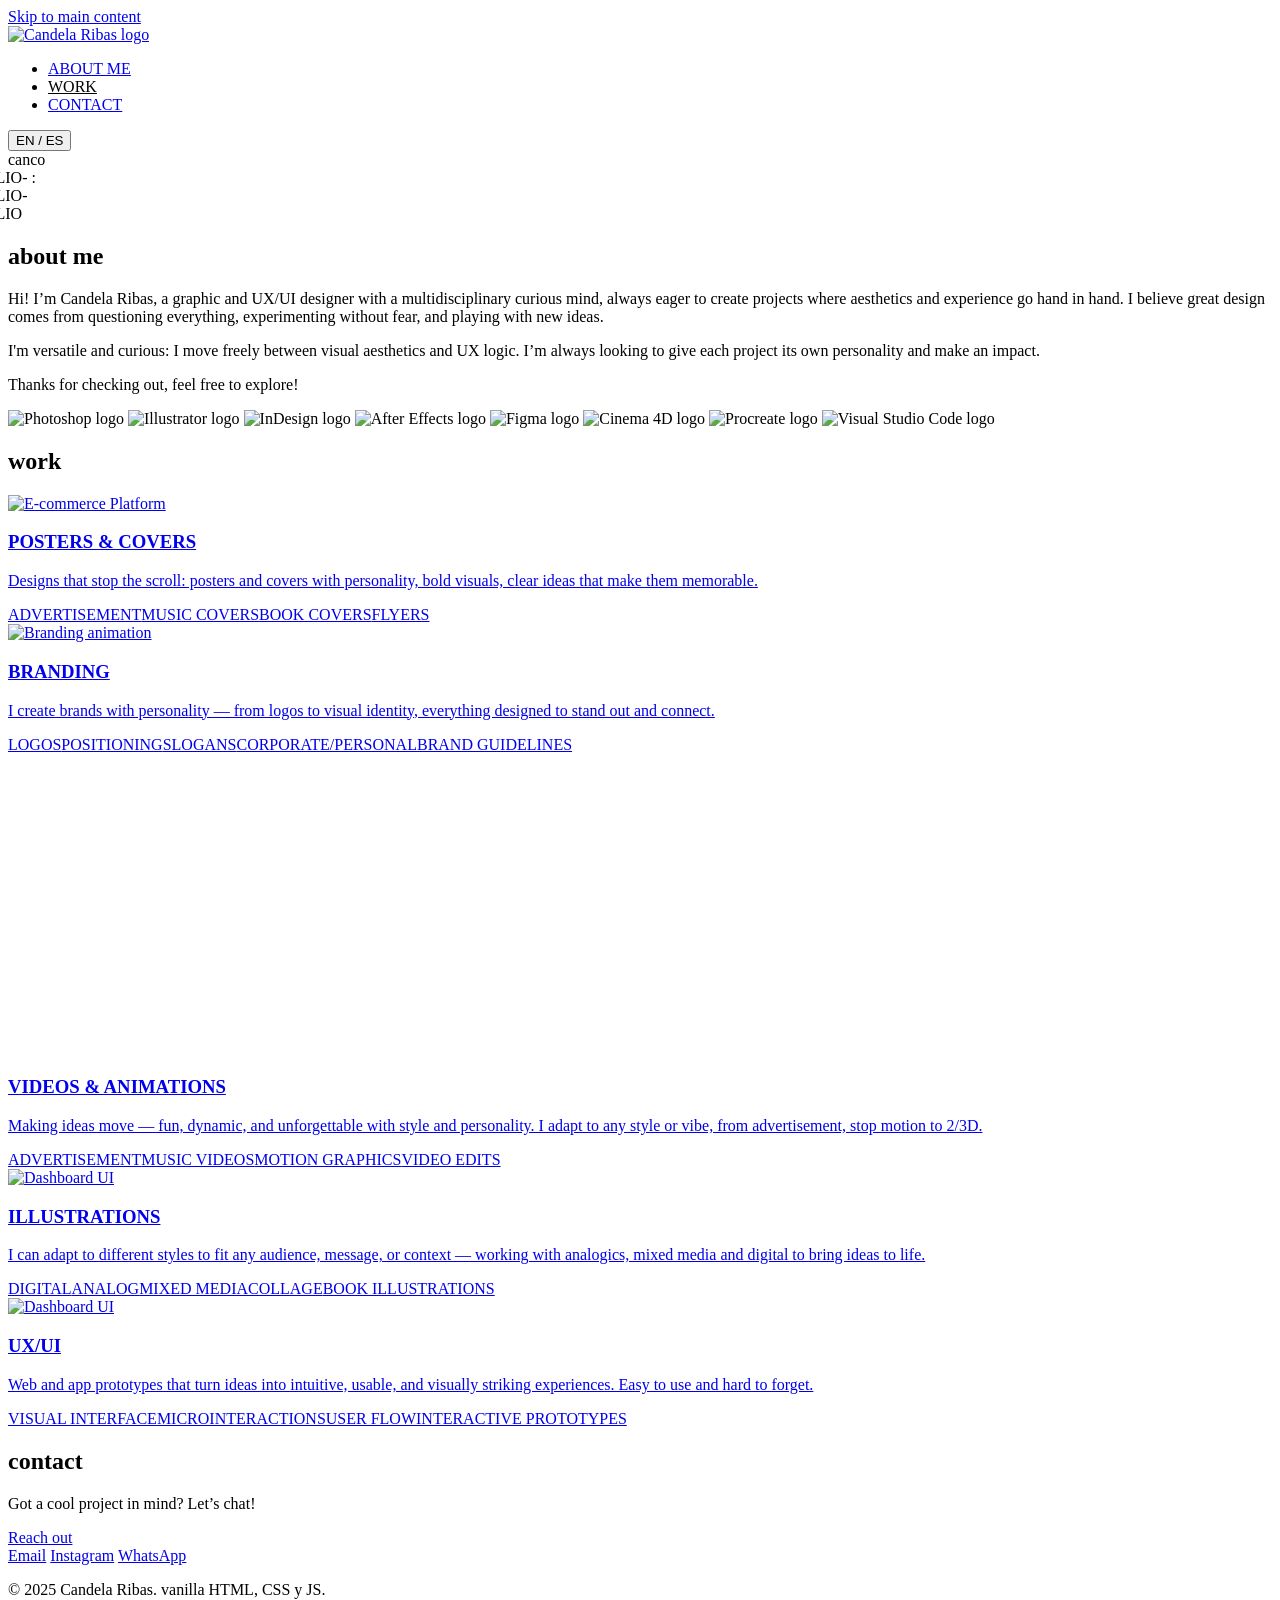
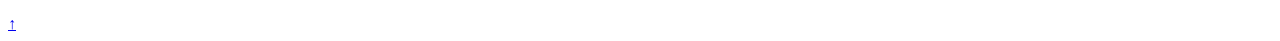
==== index.html @ 369df919 "cambio ux y branding" ====
<!DOCTYPE html>
<html lang="en">
<head>
  <meta charset="UTF-8">
  <meta name="viewport" content="width=device-width, initial-scale=1.0">
  <title>Candela Ribas</title>

	<link rel="stylesheet" href="https://use.typekit.net/axp1htj.css">
	<link rel="stylesheet" href="./assets/css/main.css">
  <script src="./assets/js/translations.js" defer></script>
  <script src="./assets/js/main.js" defer></script>
</head>

<body>

  <a href="#main" class="skip-link" data-i18n="nav.skip">Skip to main content</a>

  <!-- NAV -->
  <nav class="nav">
    <div class="nav-container">
			<a href="#" class="nav-logo" aria-label="Candela Ribas logo">
				<img class="nav-logo-img" src="https://ik.imagekit.io/7zyxg26dj/IMG_4680.PNG" alt="Candela Ribas logo" loading="eager" />
			</a>
      <div class="nav-actions">
        <ul class="nav-links">
          <li><a href="#about" data-i18n="nav.about">ABOUT ME</a></li>
          <li><a href="#projects" data-i18n="nav.work">WORK</a></li>
          <li><a href="#contact" data-i18n="nav.contact">CONTACT</a></li>
        </ul>
        <button type="button" class="lang-switch-btn" id="lang-toggle" aria-label="Switch language to Spanish" title="Cambiar idioma a Español">
          <span class="lang-option lang-en active">EN</span>
          <span class="lang-divider" aria-hidden="true">/</span>
          <span class="lang-option lang-es">ES</span>
        </button>
      </div>
    </div>
  </nav>

  <main id="main">

    <!-- HERO -->
    <section id="hero" class="hero">
			<div class="hero-bg parallax-bg" aria-hidden="true"></div>
      <div class="hero-text-group">
        <div class="hero-label">canco</div>

        <div class="hero-logo-container">
          <div class="hero-logo">  PORTFOLIO- :  </div>
          <div class="hero-logo">  PORTFOLIO- </div>
          <div class="hero-logo">  PORTFOLIO  </div>

        </div>
      </div>
    </section>

    <!-- ABOUT -->
    <section id="about" class="section about">
      <div class="container">

        <h1 class="section-title animate-on-scroll" data-i18n="about.title">about me</h1>

        <div class="about-grid">

          <div class="about-text animate-on-scroll">
            <p data-i18n="about.p1">
          Hi! I’m Candela Ribas, a graphic and UX/UI designer with a multidisciplinary  
          curious mind, always eager to create projects where aesthetics and experience go hand in hand. 
          I believe great design comes from questioning everything, experimenting without fear, and playing with new ideas.
            </p>

            <p data-i18n="about.p2">
          I'm versatile and curious: I move freely between visual aesthetics and UX logic. 
          I’m always looking to give each project its own personality and make an impact.

            </p>

            <p data-i18n="about.p3">
          Thanks for checking out, feel free to explore!

            </p>
          </div>

          <!-- SKILLS CAROUSEL -->
          <div class="skills-carousel">
            <div class="skills-track">

							<span class="skill-icon animate-on-scroll" title="Photoshop" aria-label="Photoshop">
								<img src="https://commons.wikimedia.org/wiki/Special:FilePath/Adobe_Photoshop_CC_icon.svg" alt="Photoshop logo" width="24" height="24" loading="lazy" />
							</span>

							<span class="skill-icon animate-on-scroll" title="Illustrator" aria-label="Illustrator">
								<img src="https://commons.wikimedia.org/wiki/Special:FilePath/Adobe_Illustrator_CC_icon.svg" alt="Illustrator logo" width="24" height="24" loading="lazy" />
							</span>
            
							<span class="skill-icon animate-on-scroll" title="Indesign" aria-label="InDesign">
								<img src="https://commons.wikimedia.org/wiki/Special:FilePath/Adobe_InDesign_CC_icon.svg" alt="InDesign logo" width="24" height="24" loading="lazy" />
							</span>

							<span class="skill-icon animate-on-scroll" title="After Effects" aria-label="After Effects">
								<img src="https://commons.wikimedia.org/wiki/Special:FilePath/Adobe_After_Effects_CC_icon.svg" alt="After Effects logo" width="24" height="24" loading="lazy" />
							</span>

							<span class="skill-icon animate-on-scroll" title="FIGMA" aria-label="Figma">
								<img src="https://upload.wikimedia.org/wikipedia/commons/3/33/Figma-logo.svg" alt="Figma logo" width="24" height="24" loading="lazy" />
							</span>

							<span class="skill-icon animate-on-scroll" title="Fotografía" aria-label="Cinema 4D">
								<img src="https://ik.imagekit.io/7zyxg26dj/C4D_Logo.png" alt="Cinema 4D logo" width="24" height="24" loading="lazy" />
							</span>

						<span class="skill-icon animate-on-scroll" title="PROCREATE" aria-label="Procreate">
							<img src="https://ik.imagekit.io/7zyxg26dj/procreate-black-1695680507-logotic-brand.svg" alt="Procreate logo" width="60" height="60" loading="lazy" />
						</span>

						<span class="skill-icon animate-on-scroll" title="Visual Studio Code" aria-label="Visual Studio Code">
							<img src="https://upload.wikimedia.org/wikipedia/commons/9/9a/Visual_Studio_Code_1.35_icon.svg" alt="Visual Studio Code logo" width="24" height="24" loading="lazy" />
						</span>

                
            
            </div>
          </div>

        </div>
      </div>
    </section>

  	<!-- Projects Section -->
		<section id="projects" class="section projects">
			<div class="container">
				<h1 class="section-title animate-on-scroll" data-i18n="work.title">work</h1>
				<div class="projects-grid" data-reveal-stagger>
					<article class="project-card">
						<a class="project-link" href="project-editor.html?project=posters-covers" aria-label="Open POSTERS & COVERS project" data-i18n-attr="aria-label:work.p1.aria">
						  <div class="project-image">
							  <img src="https://ik.imagekit.io/7zyxg26dj/IMG_4683.jpg" alt="E-commerce Platform" loading="lazy" />
						  </div>
						  <div class="project-content">
							  <h3 class="project-title" data-i18n="work.p1.title">POSTERS & COVERS</h3>
							  <p data-i18n="work.p1.desc">Designs that stop the scroll: posters and covers with personality, bold visuals, 
				clear ideas that make them memorable. </p>
							  <div class="project-tags">
								  <span data-i18n="work.p1.tag1">ADVERTISMENT</span><span data-i18n="work.p1.tag2">MUSIC COVERS</span><span data-i18n="work.p1.tag3">BOOK COVERS</span><span data-i18n="work.p1.tag4">FLYERS</span>
							  </div>
						  </div>
						</a>
					</article>
					<article class="project-card">
						<a class="project-link" href="branding.html" aria-label="Open BRANDING project" data-i18n-attr="aria-label:work.p2.aria">
						  <div class="project-image">
							  <!-- Use original GIF without transformations to preserve animation speed -->
							  <img src="https://ik.imagekit.io/7zyxg26dj/Soda%20Can%20With%20Different%20Label%203D%20Animated%20Mockup.GIF" alt="Branding animation" loading="eager" width="400" height="300" />
						  </div>
						  <div class="project-content">
							  <h3 class="project-title" data-i18n="work.p2.title">BRANDING</h3>
							  <p data-i18n="work.p2.desc">I create brands with personality — from logos to visual identity, everything designed to stand out and connect.</p>
							  <div class="project-tags">
								  <span data-i18n="work.p2.tag1">LOGOS</span><span data-i18n="work.p2.tag2">POSITIONING</span><span data-i18n="work.p2.tag3">SLOGANS</span><span data-i18n="work.p2.tag4">CORPORATE/PERSONAL</span><span data-i18n="work.p2.tag5">BRAND GUIDELINES</span>
							  </div>
						  </div>
						</a>
					</article>
					<article class="project-card">
						<a class="project-link" href="project-editor.html?project=videos-animations" aria-label="Open VIDEOS & ANIMATIONS project" data-i18n-attr="aria-label:work.p3.aria">
						  <div class="project-image">
							  <!-- Inline video for Videos & Animations: autoplay, loop, muted, playsinline with poster -->
							  <video class="project-video" autoplay loop muted playsinline preload="metadata" poster="https://ik.imagekit.io/7zyxg26dj/IMG_4683.jpg" width="400" height="300">
								  <source src="https://ik.imagekit.io/7zyxg26dj/output.webm" type="video/webm">
								  <source src="https://ik.imagekit.io/7zyxg26dj/video%20animacio%CC%81n.mp4?updatedAt=1767702851452" type="video/mp4">
								  <!-- Fallback image if video can't play -->
								  <img src="https://ik.imagekit.io/7zyxg26dj/IMG_4683.jpg" alt="Video animation" />
							  </video>
						  </div>
						  <div class="project-content">
							  <h3 class="project-title" data-i18n="work.p3.title">VIDEOS & ANIMATIONS</h3>
							  <p data-i18n="work.p3.desc">Making ideas move — fun, dynamic, and unforgettable with style and personality. I adapt to any style or vibe, 
				from advertisement, stop motiion to 2/3D.
			  </p>
							  <div class="project-tags">
								  <span data-i18n="work.p3.tag1">ADVERTISEMENT</span><span data-i18n="work.p3.tag2">MUSIC VIDEOS</span><span data-i18n="work.p3.tag3">MOTION GRAPHICS</span><span data-i18n="work.p3.tag4">VIDEO EDITS </span>
							  </div>
						  </div>
						</a>
					</article>
					<article class="project-card">
						<a class="project-link" href="project-editor.html?project=illustrations" aria-label="Open ILUSTRATIONS project" data-i18n-attr="aria-label:work.p5.aria">
						  <div class="project-image">
							  <img src="https://ik.imagekit.io/7zyxg26dj/IMG_4684.PNG" alt="Dashboard UI" loading="lazy" />
						  </div>
						  <div class="project-content">
							  <h3 class="project-title" data-i18n="work.p5.title">ILUSTRATIONS</h3>
							  <p data-i18n="work.p5.desc">I can adapt to different styles to fit any audience, message, or context — working with analogics, 
				mixed media and digital to bring ideas to life.</p>
							  <div class="project-tags">
								  <span data-i18n="work.p5.tag1">DIGITAL</span><span data-i18n="work.p5.tag2">ANALOG</span><span data-i18n="work.p5.tag3">MIXED MEDIA</span><span data-i18n="work.p5.tag4">COLLLAGE</span><span data-i18n="work.p5.tag5">BOOK ILUSTRATIONS</span>
							  </div>
						  </div>
						</a>
					</article>
					<article class="project-card">
						<a class="project-link" href="ux-ui.html" aria-label="Open UX/UI project" data-i18n-attr="aria-label:work.p6.aria">
						  <div class="project-image">
							  <img src="https://ik.imagekit.io/7zyxg26dj/Frame%201.png" alt="Dashboard UI" loading="lazy" />
						  </div>
						  <div class="project-content">
							  <h3 class="project-title" data-i18n="work.p6.title">UX/UI</h3>
							  <p data-i18n="work.p6.desc">Web and app prototypes that turn ideas into intuitive, usable, and visually striking experiences. 
				Easy to use and hard to forget.</p>
							  <div class="project-tags">
								  <span data-i18n="work.p6.tag1">VISUAL INTERFACE</span><span data-i18n="work.p6.tag2">MICROINTERACTIONS</span><span data-i18n="work.p6.tag3">USER FLOW</span><span data-i18n="work.p6.tag4">INTERACTIVE PROTOTYPES </span>
							  </div>
						  </div>
						</a>
					</article>
				</div>
			</div>
		</section>

		<!-- Contact Section -->
		<section id="contact" class="section contact">
			<div class="container">
				<h1 class="section-title animate-on-scroll" data-i18n="contact.title">contact</h1>
				<div class="contact-content animate-on-scroll">
					<p data-i18n="contact.text">Got a cool project in mind? Let’s chat!</p>
					<a href="mailto:cribastena@gmail.com" class="btn btn-primary" data-i18n="contact.btn">Reach out</a>
					<div class="social-links">
						<a href="mailto:cribastena@gmail.com" aria-label="Email">Email</a>
						<a href="https://www.instagram.com/the.can.co/" target="_blank" rel="noopener noreferrer" aria-label="Instagram">Instagram</a>
						<a href="https://wa.me/34682405421" target="_blank" rel="noopener noreferrer" aria-label="WhatsApp">WhatsApp</a>
					</div>
				</div>
			</div>
		</section>
	</main>

	<!-- Footer -->
	<footer class="footer">
		<div class="container">
			<p data-i18n="footer.copy">&copy; 2025 Candela Ribas. vanilla HTML, CSS y JS.</p>
			<a href="#hero" class="back-to-top" aria-label="Back to top" data-i18n-attr="aria-label:footer.backToTop">↑</a>
		</div>
	</footer>

<!-- attempt to programmatically start project videos; intentionally no play-overlay UI so media behaves like an animated image -->
<script>
document.addEventListener('DOMContentLoaded', function(){
  document.querySelectorAll('.project-video').forEach(function(v){
    // Load and play video as soon as possible
    function tryPlay() {
      v.play().catch(function(){ /* autoplay blocked - no overlay by design */ });
    }
    
    // Try to play immediately if video is ready
    if (v.readyState >= 3) { // HAVE_FUTURE_DATA or better
      tryPlay();
    } else {
      // Listen for early load events to start playback ASAP
      v.addEventListener('loadstart', tryPlay, { once: true });
      v.addEventListener('loadeddata', tryPlay, { once: true });
      v.addEventListener('canplay', tryPlay, { once: true });
    }
    
    // Force load to start
    v.load();
  });
});
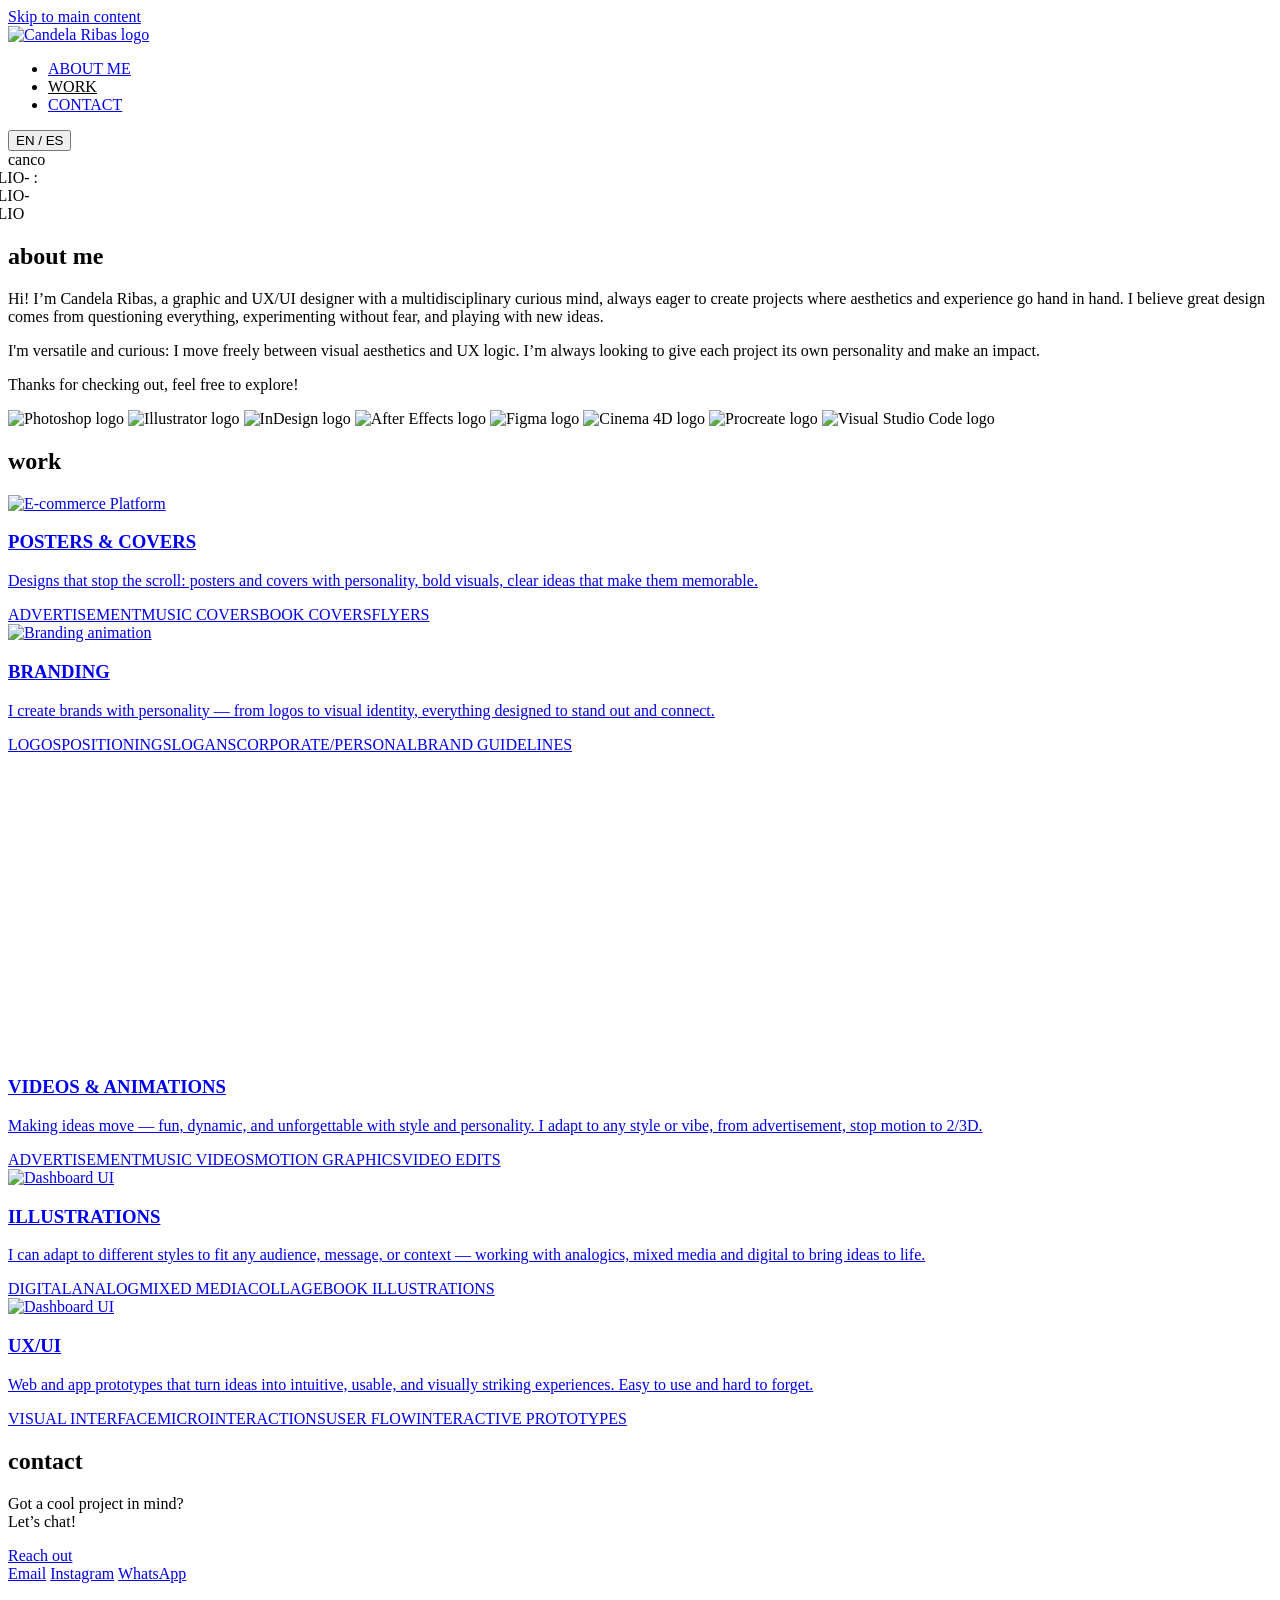
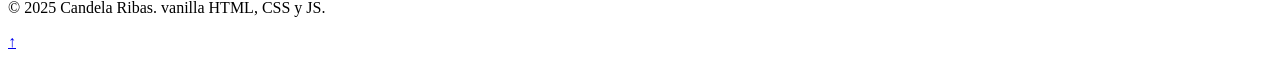
==== commit 786f17b1: "en es" ====
--- a/index.html
+++ b/index.html
@@ -221,7 +221,7 @@
 			<div class="container">
 				<h1 class="section-title animate-on-scroll" data-i18n="contact.title">contact</h1>
 				<div class="contact-content animate-on-scroll">
-					<p data-i18n="contact.text">Got a cool project in mind? Let’s chat!</p>
+					<p data-i18n="contact.text">Got a cool project in mind?<br>Let’s chat!</p>
 					<a href="mailto:cribastena@gmail.com" class="btn btn-primary" data-i18n="contact.btn">Reach out</a>
 					<div class="social-links">
 						<a href="mailto:cribastena@gmail.com" aria-label="Email">Email</a>
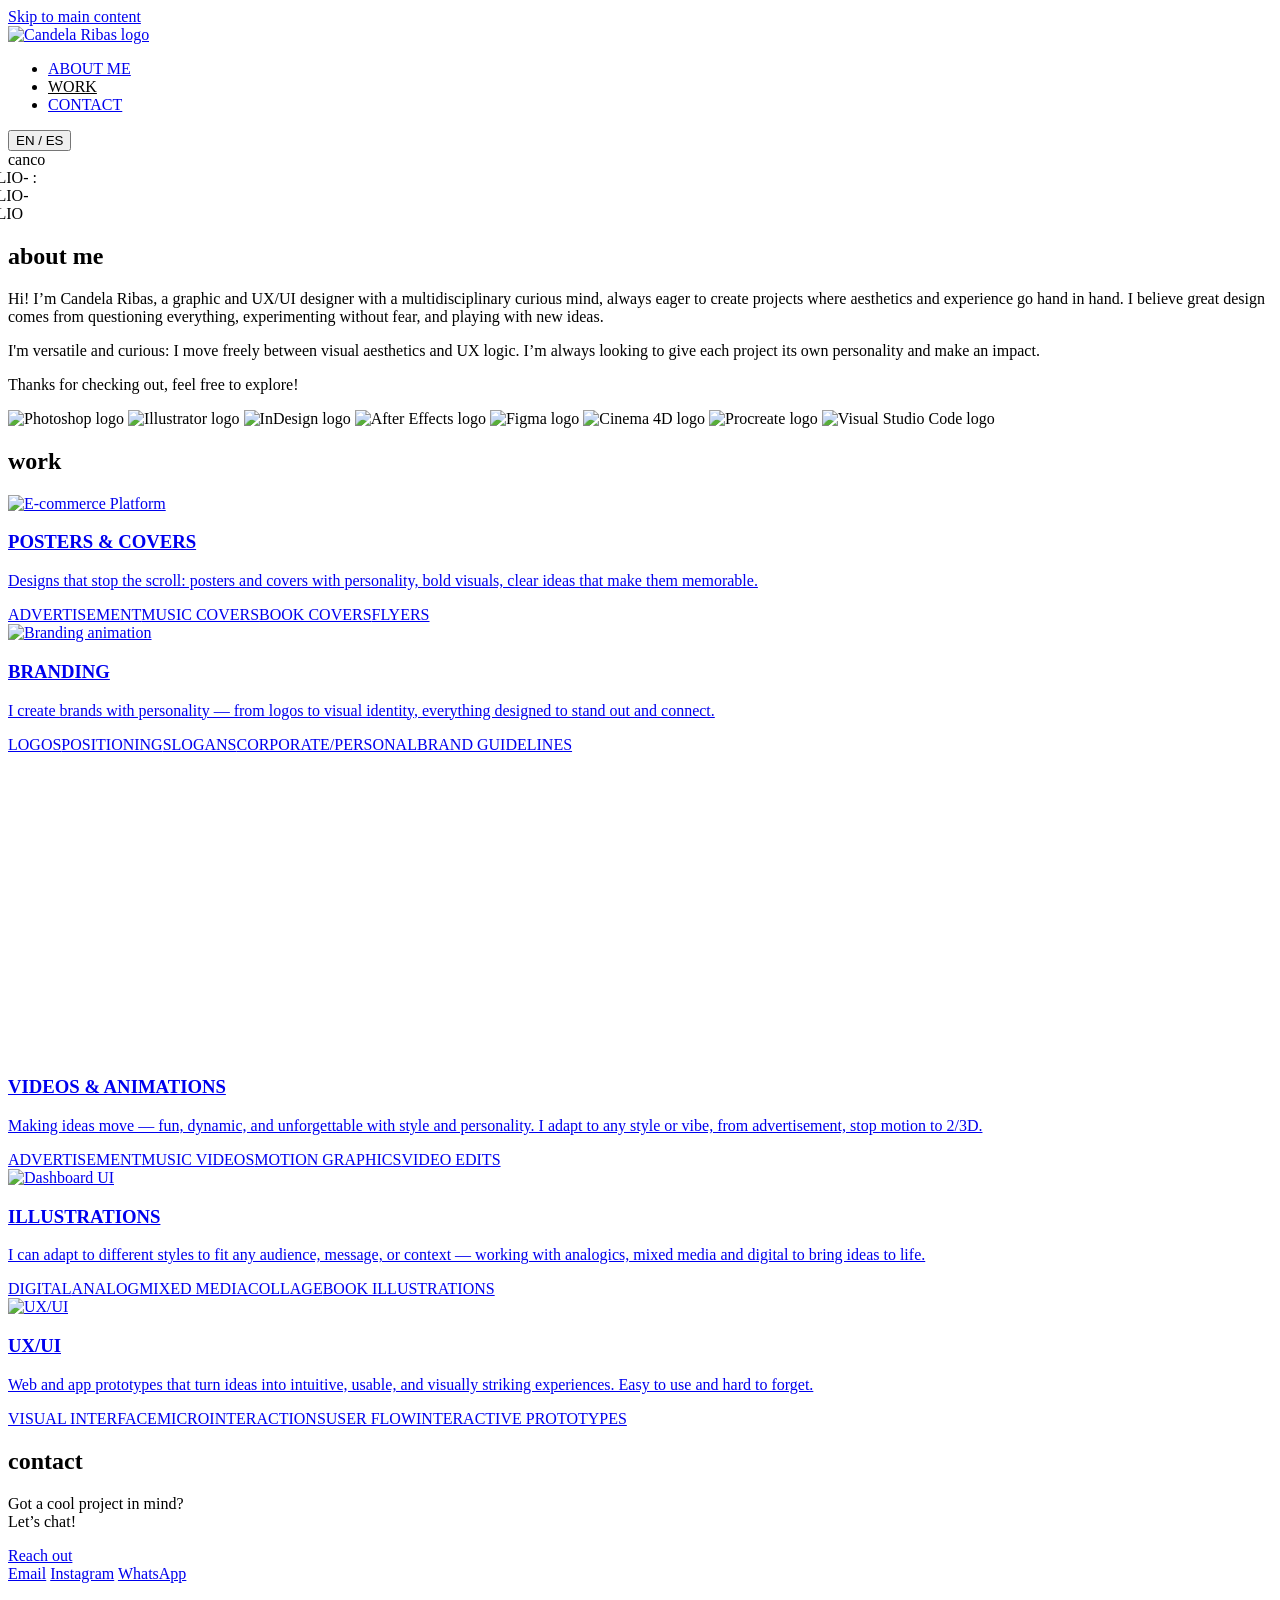
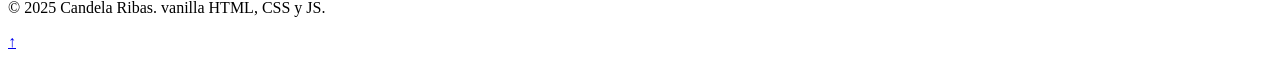
==== commit d2c511aa: "ux ui interior" ====
--- a/index.html
+++ b/index.html
@@ -200,7 +200,7 @@
 					<article class="project-card">
 						<a class="project-link" href="ux-ui.html" aria-label="Open UX/UI project" data-i18n-attr="aria-label:work.p6.aria">
 						  <div class="project-image">
-							  <img src="https://ik.imagekit.io/7zyxg26dj/Frame%201.png" alt="Dashboard UI" loading="lazy" />
+							  <img src="https://ik.imagekit.io/7zyxg26dj/Shot%20(7).png" alt="UX/UI" loading="lazy" />
 						  </div>
 						  <div class="project-content">
 							  <h3 class="project-title" data-i18n="work.p6.title">UX/UI</h3>
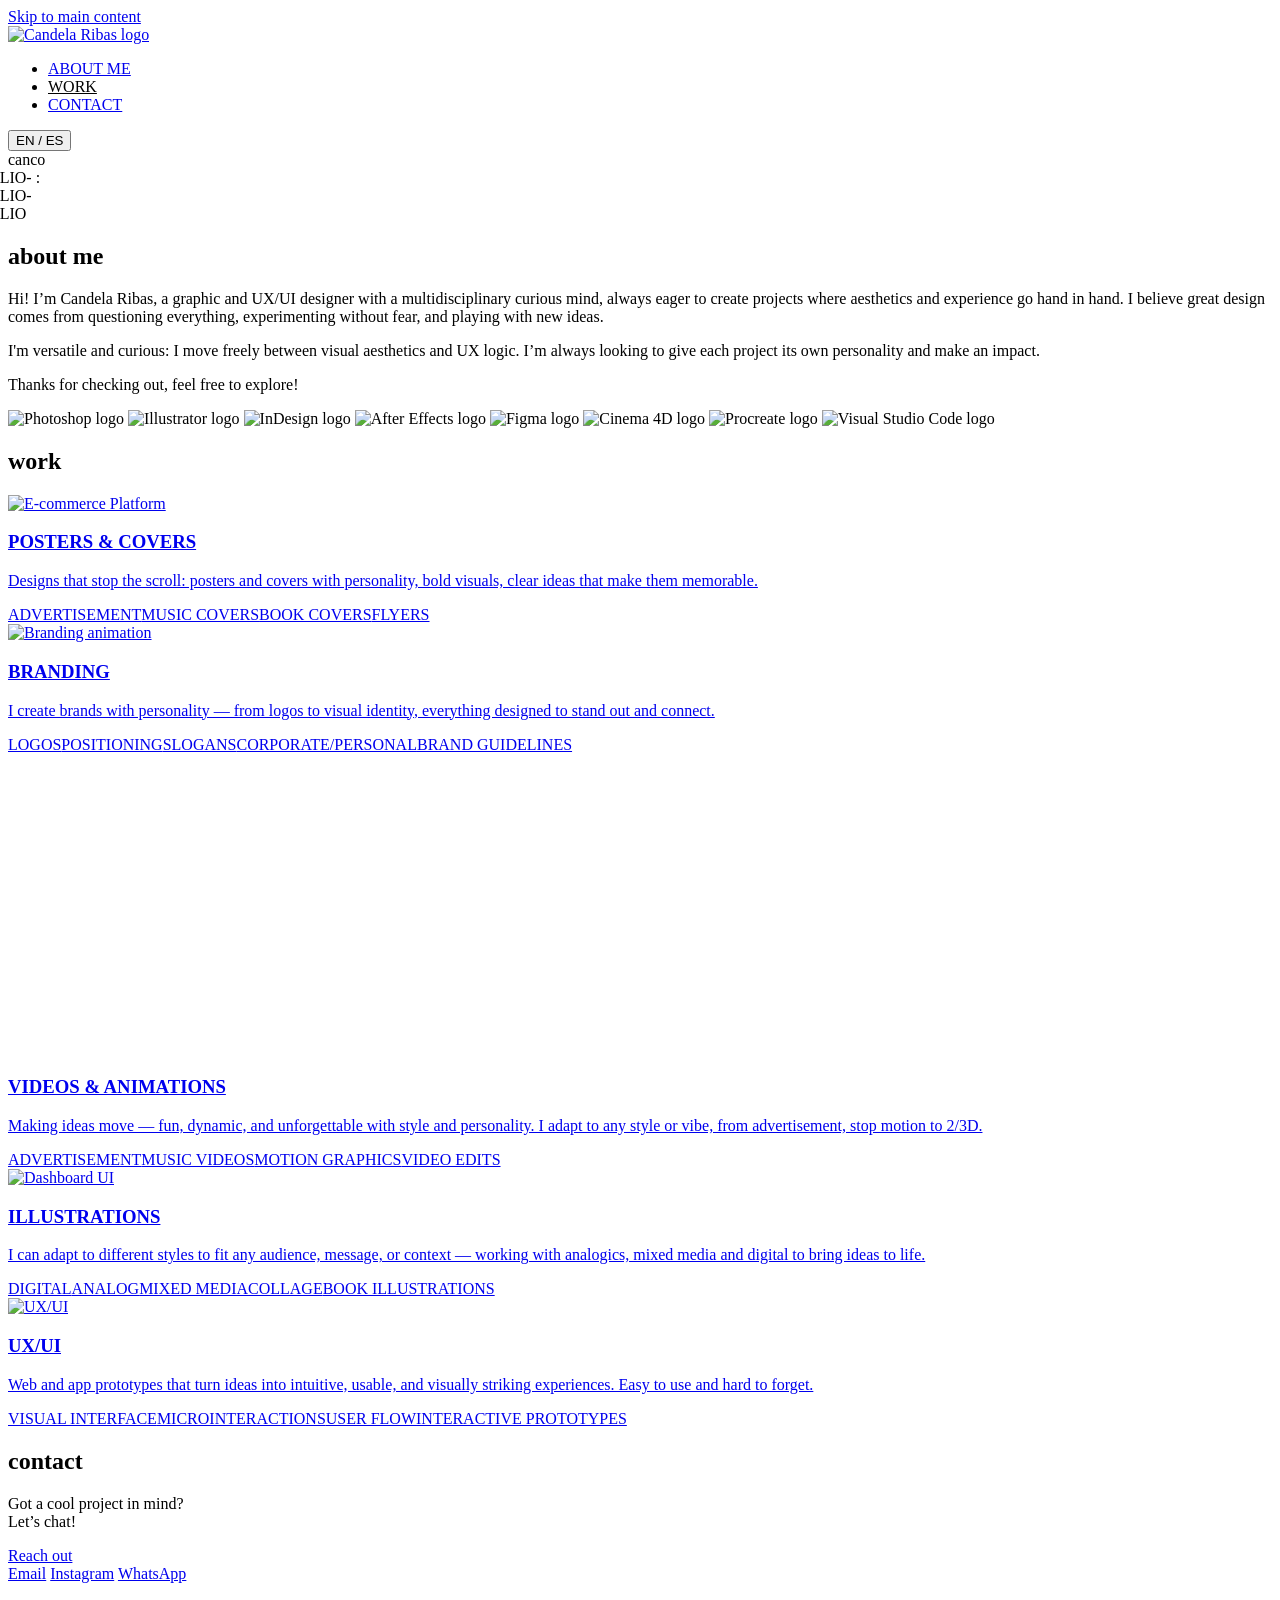
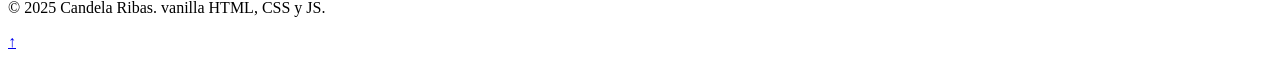
==== commit bfc9719b: "Enhance HTML title and add meta description Updated the title and added a meta description for SEO." ====
--- a/index.html
+++ b/index.html
@@ -3,7 +3,8 @@
 <head>
   <meta charset="UTF-8">
   <meta name="viewport" content="width=device-width, initial-scale=1.0">
-  <title>Candela Ribas</title>
+  <title>Candela Ribas Tena | Graphic Designer & Illustrator</title>
+  <meta name="description" content="Creative portfolio of Candela Ribas Tena, multidisciplinary designer specialising in graphic design, UX/UI, illustration, branding and motion graphics.">
 
 	<link rel="stylesheet" href="https://use.typekit.net/axp1htj.css">
 	<link rel="stylesheet" href="./assets/css/main.css">
@@ -263,4 +264,4 @@
     // Force load to start
     v.load();
   });
-});+});
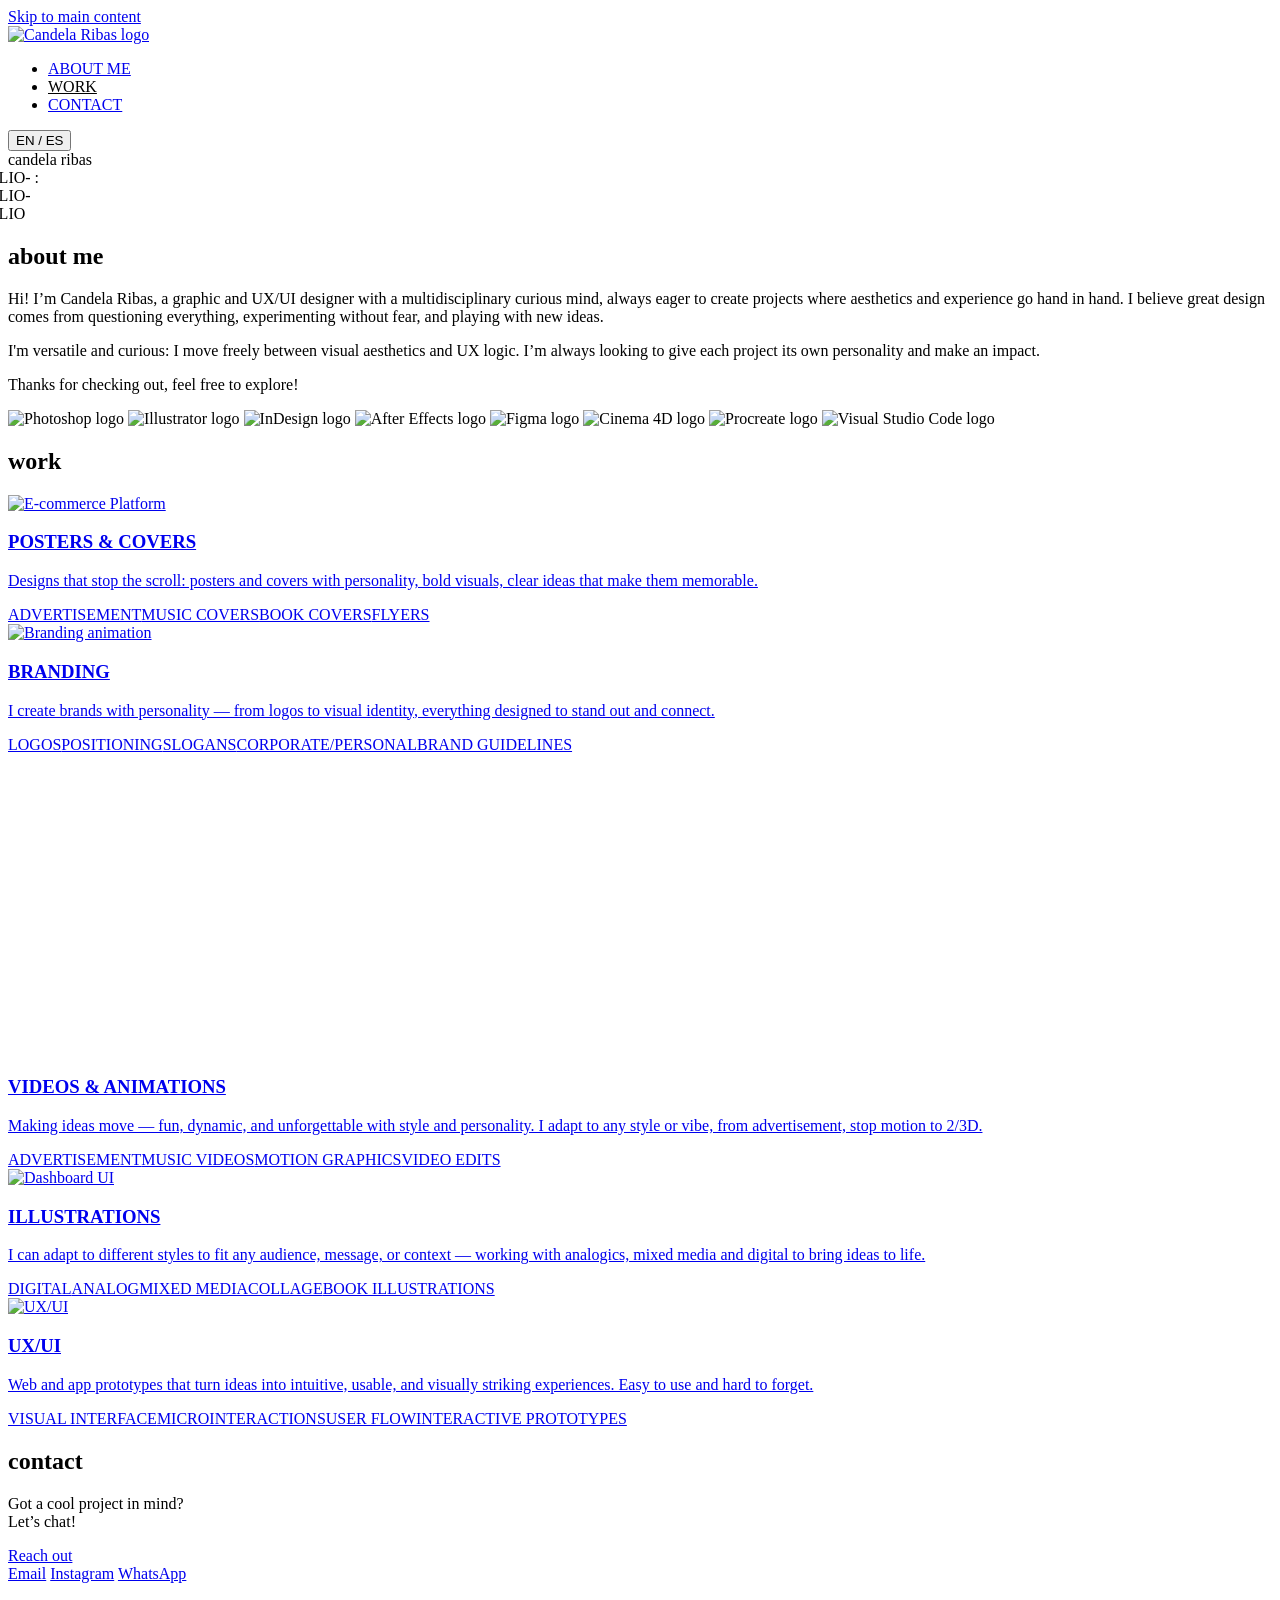
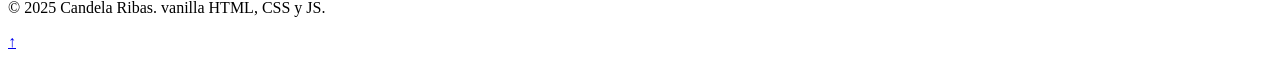
==== commit fab08b34: "Update hero label text in index.html" ====
--- a/index.html
+++ b/index.html
@@ -43,7 +43,7 @@
     <section id="hero" class="hero">
 			<div class="hero-bg parallax-bg" aria-hidden="true"></div>
       <div class="hero-text-group">
-        <div class="hero-label">canco</div>
+        <div class="hero-label">candela ribas</div>
 
         <div class="hero-logo-container">
           <div class="hero-logo">  PORTFOLIO- :  </div>
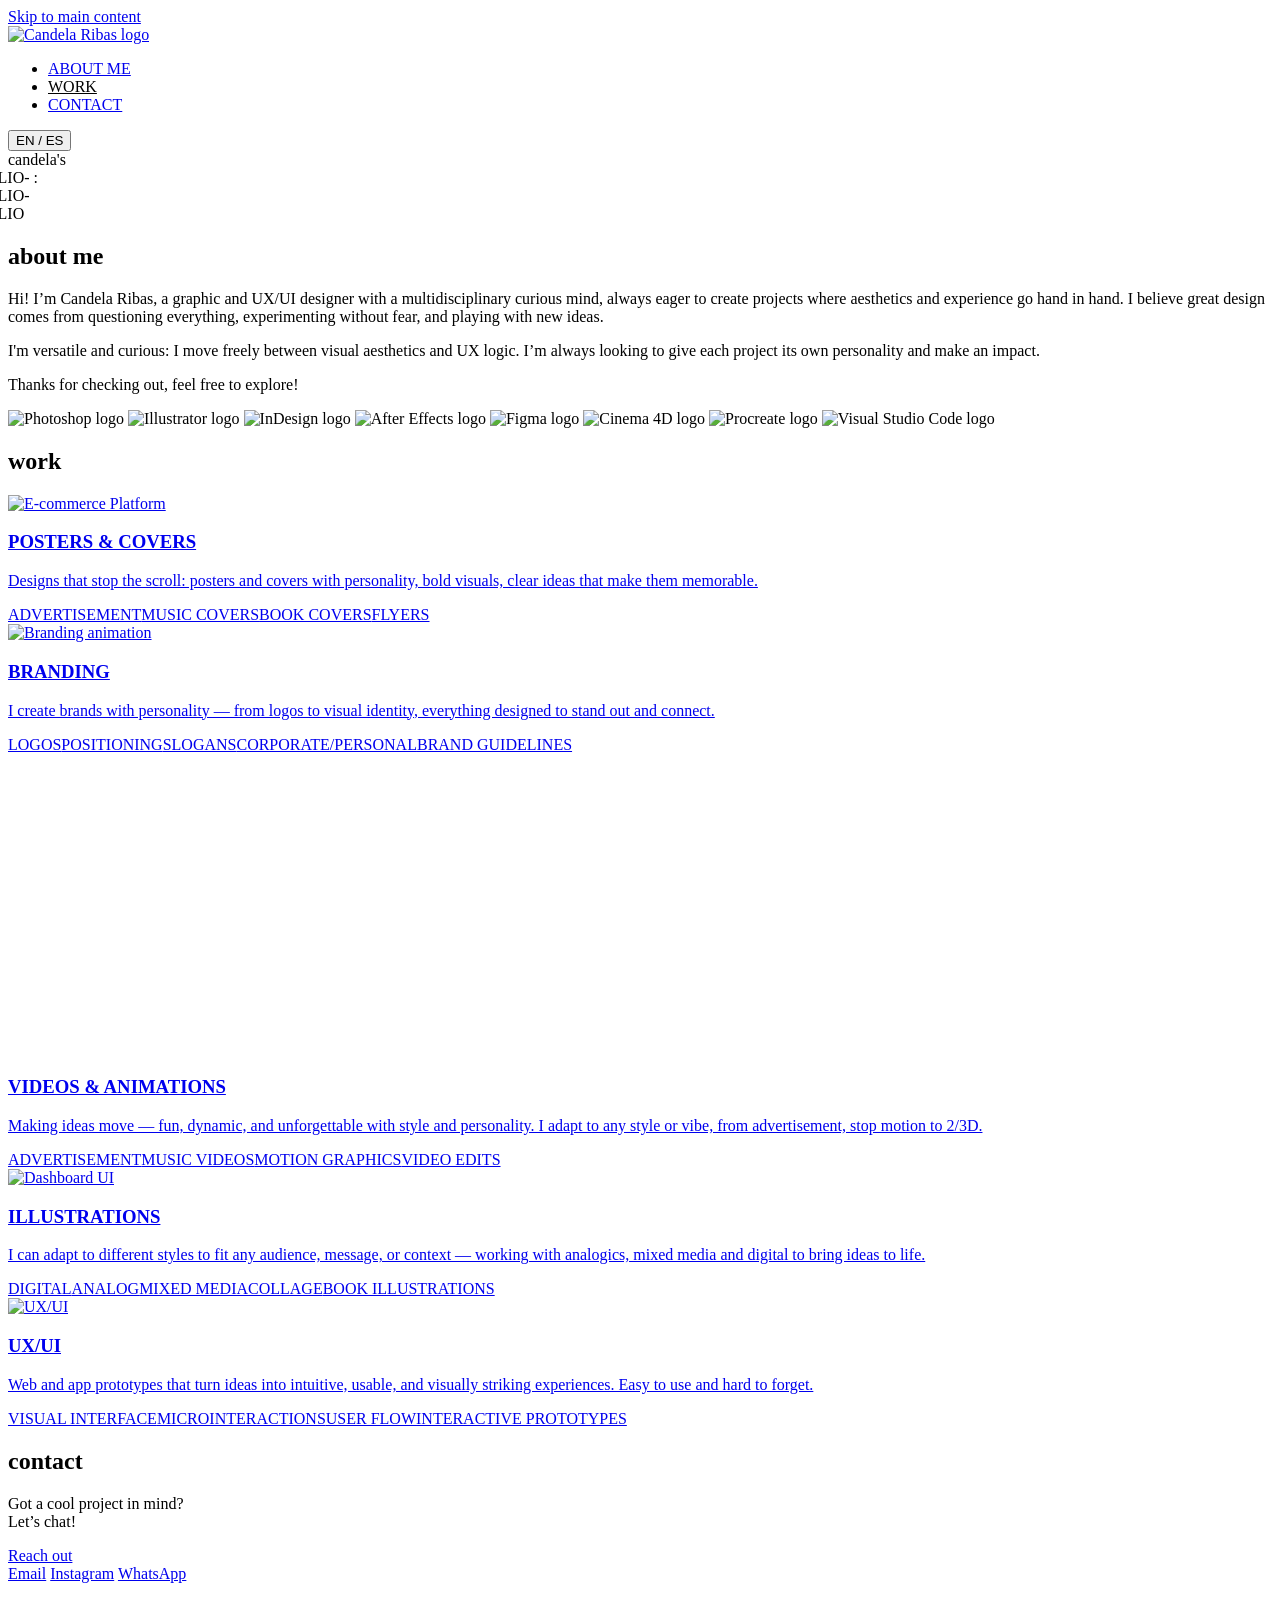
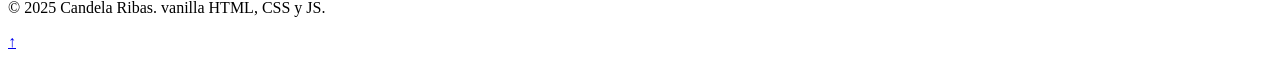
==== commit affb12c4: "Update hero label text in index.html" ====
--- a/index.html
+++ b/index.html
@@ -43,7 +43,7 @@
     <section id="hero" class="hero">
 			<div class="hero-bg parallax-bg" aria-hidden="true"></div>
       <div class="hero-text-group">
-        <div class="hero-label">candela ribas</div>
+        <div class="hero-label">candela's</div>
 
         <div class="hero-logo-container">
           <div class="hero-logo">  PORTFOLIO- :  </div>
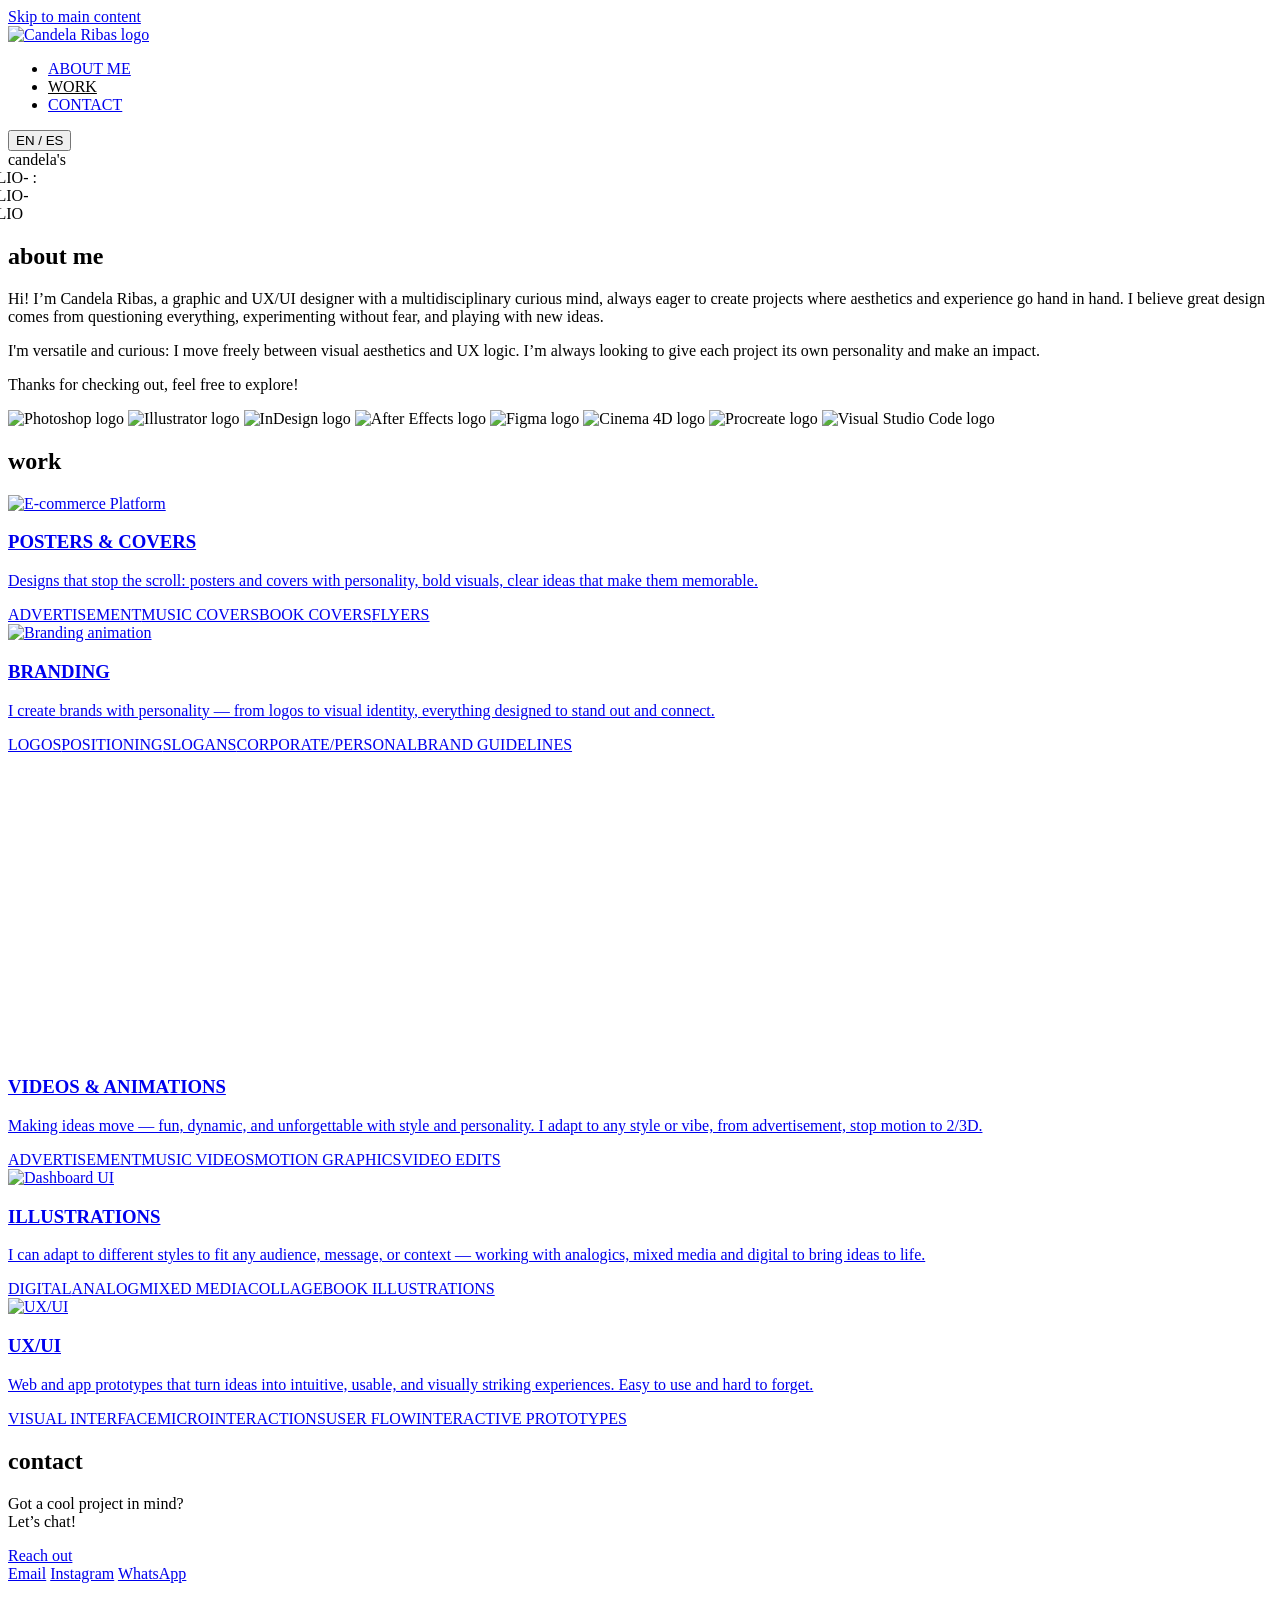
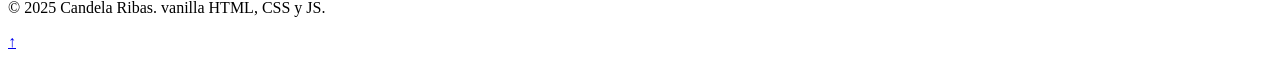
==== commit f10ba5fa: "titulos" ====
--- a/index.html
+++ b/index.html
@@ -64,9 +64,10 @@
 
           <div class="about-text animate-on-scroll">
             <p data-i18n="about.p1">
-          Hi! I’m Candela Ribas, a graphic and UX/UI designer with a multidisciplinary  
-          curious mind, always eager to create projects where aesthetics and experience go hand in hand. 
-          I believe great design comes from questioning everything, experimenting without fear, and playing with new ideas.
+          Hi! I’m Candela Ribas, a graphic and audiovisual designer from Ibiza, Spain. 
+		  I enjoy creating projects where aesthetics and functionality go hand in hand. 
+		  I believe great design comes from observing the world and its details, experimenting 
+		  without fear, and exploring new ideas.
             </p>
 
             <p data-i18n="about.p2">
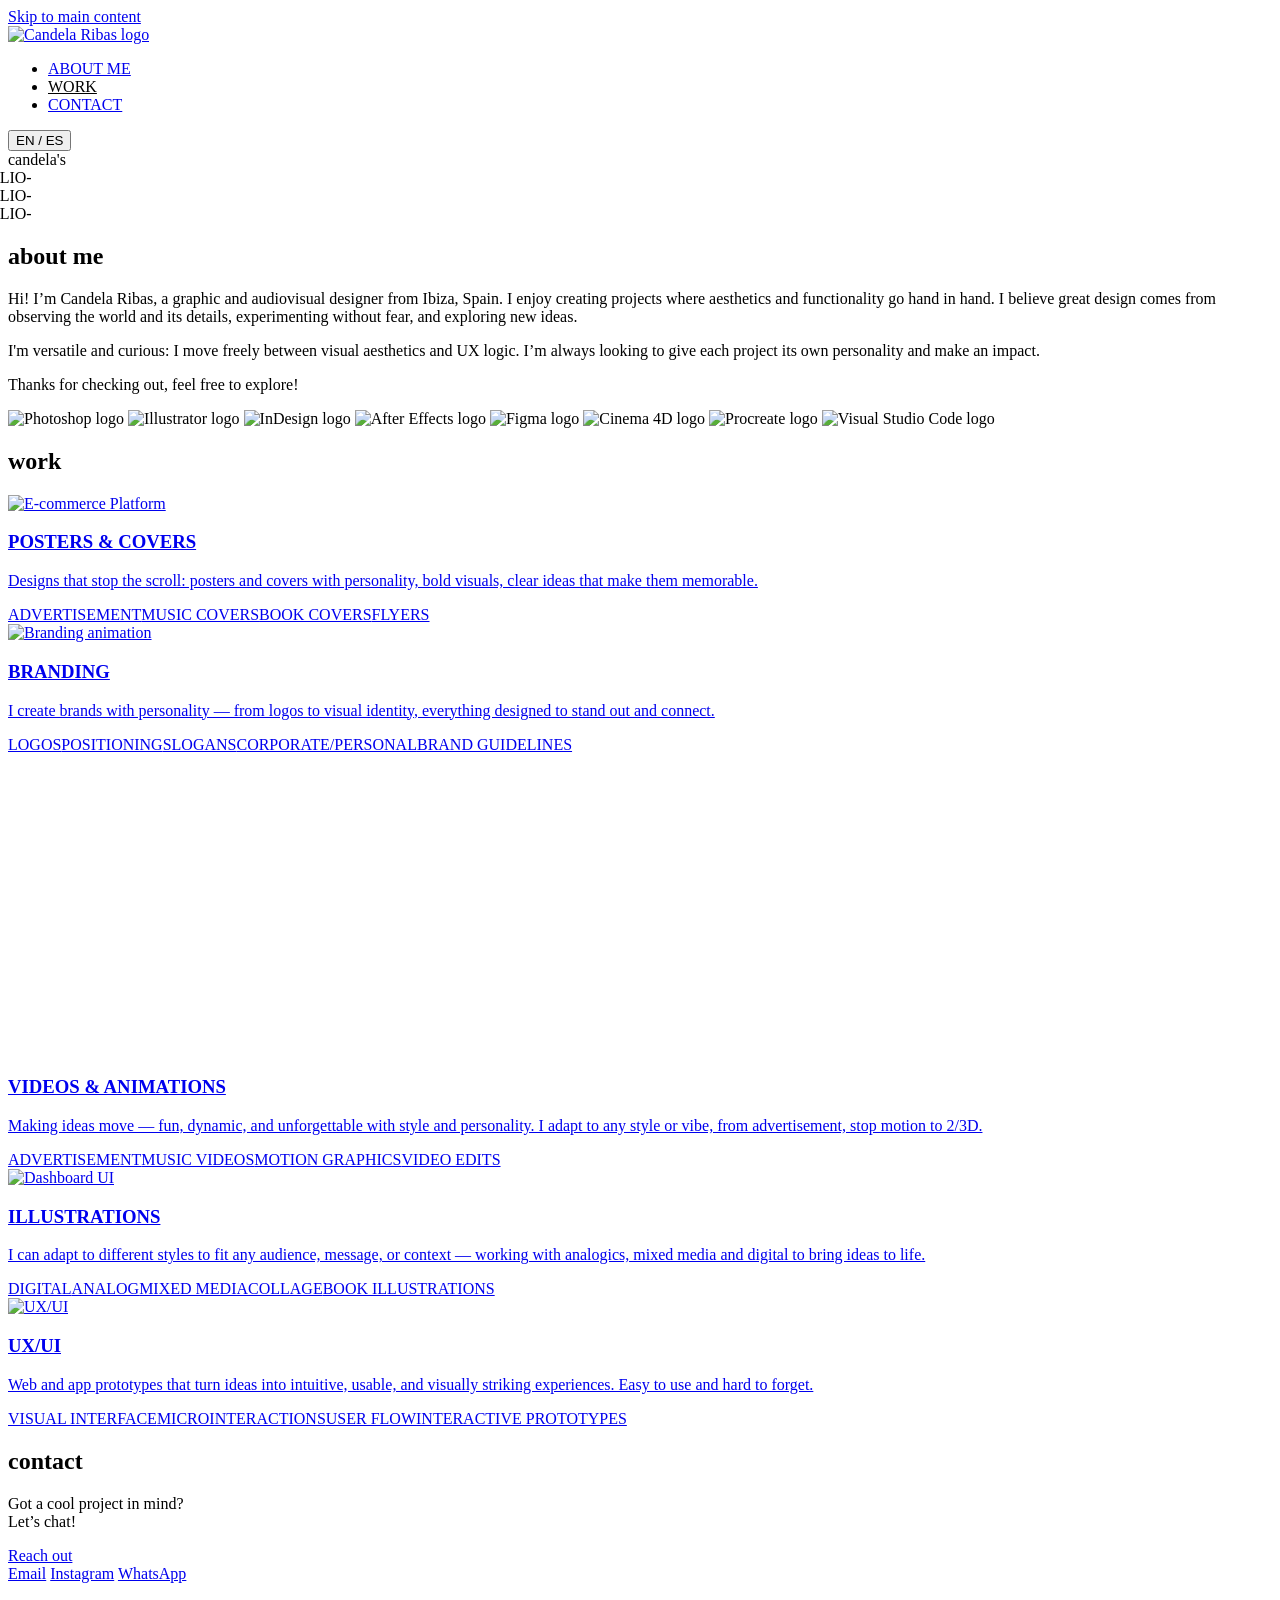
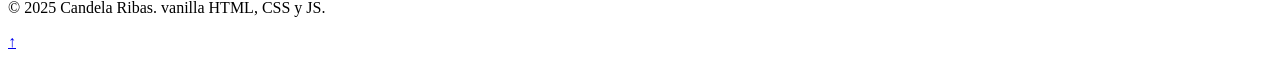
==== commit 3484e22c: "final" ====
--- a/index.html
+++ b/index.html
@@ -46,9 +46,9 @@
         <div class="hero-label">candela's</div>
 
         <div class="hero-logo-container">
-          <div class="hero-logo">  PORTFOLIO- :  </div>
-          <div class="hero-logo">  PORTFOLIO- </div>
-          <div class="hero-logo">  PORTFOLIO  </div>
+          <div class="hero-logo">  PORTFOLIO-  </div>
+          <div class="hero-logo">  PORTFOLIO-  </div>
+          <div class="hero-logo">  PORTFOLIO-  </div>
 
         </div>
       </div>
